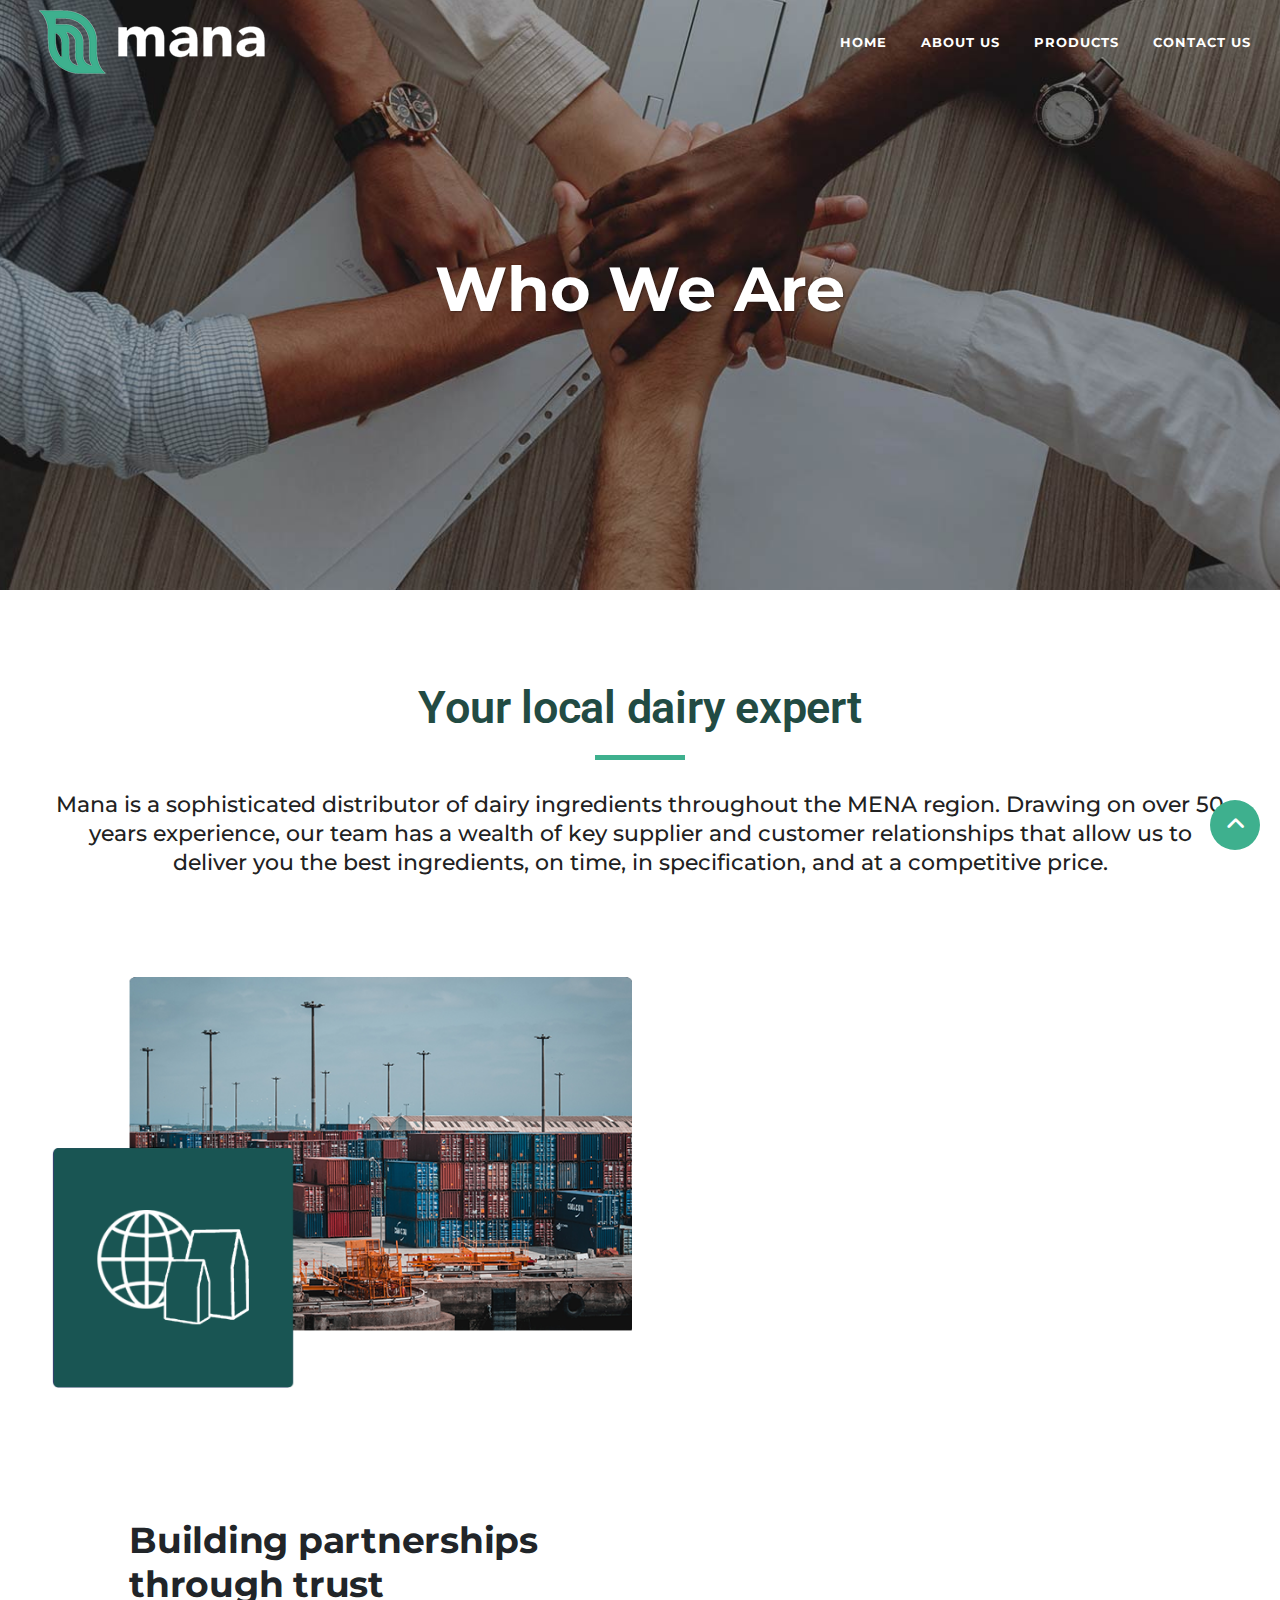
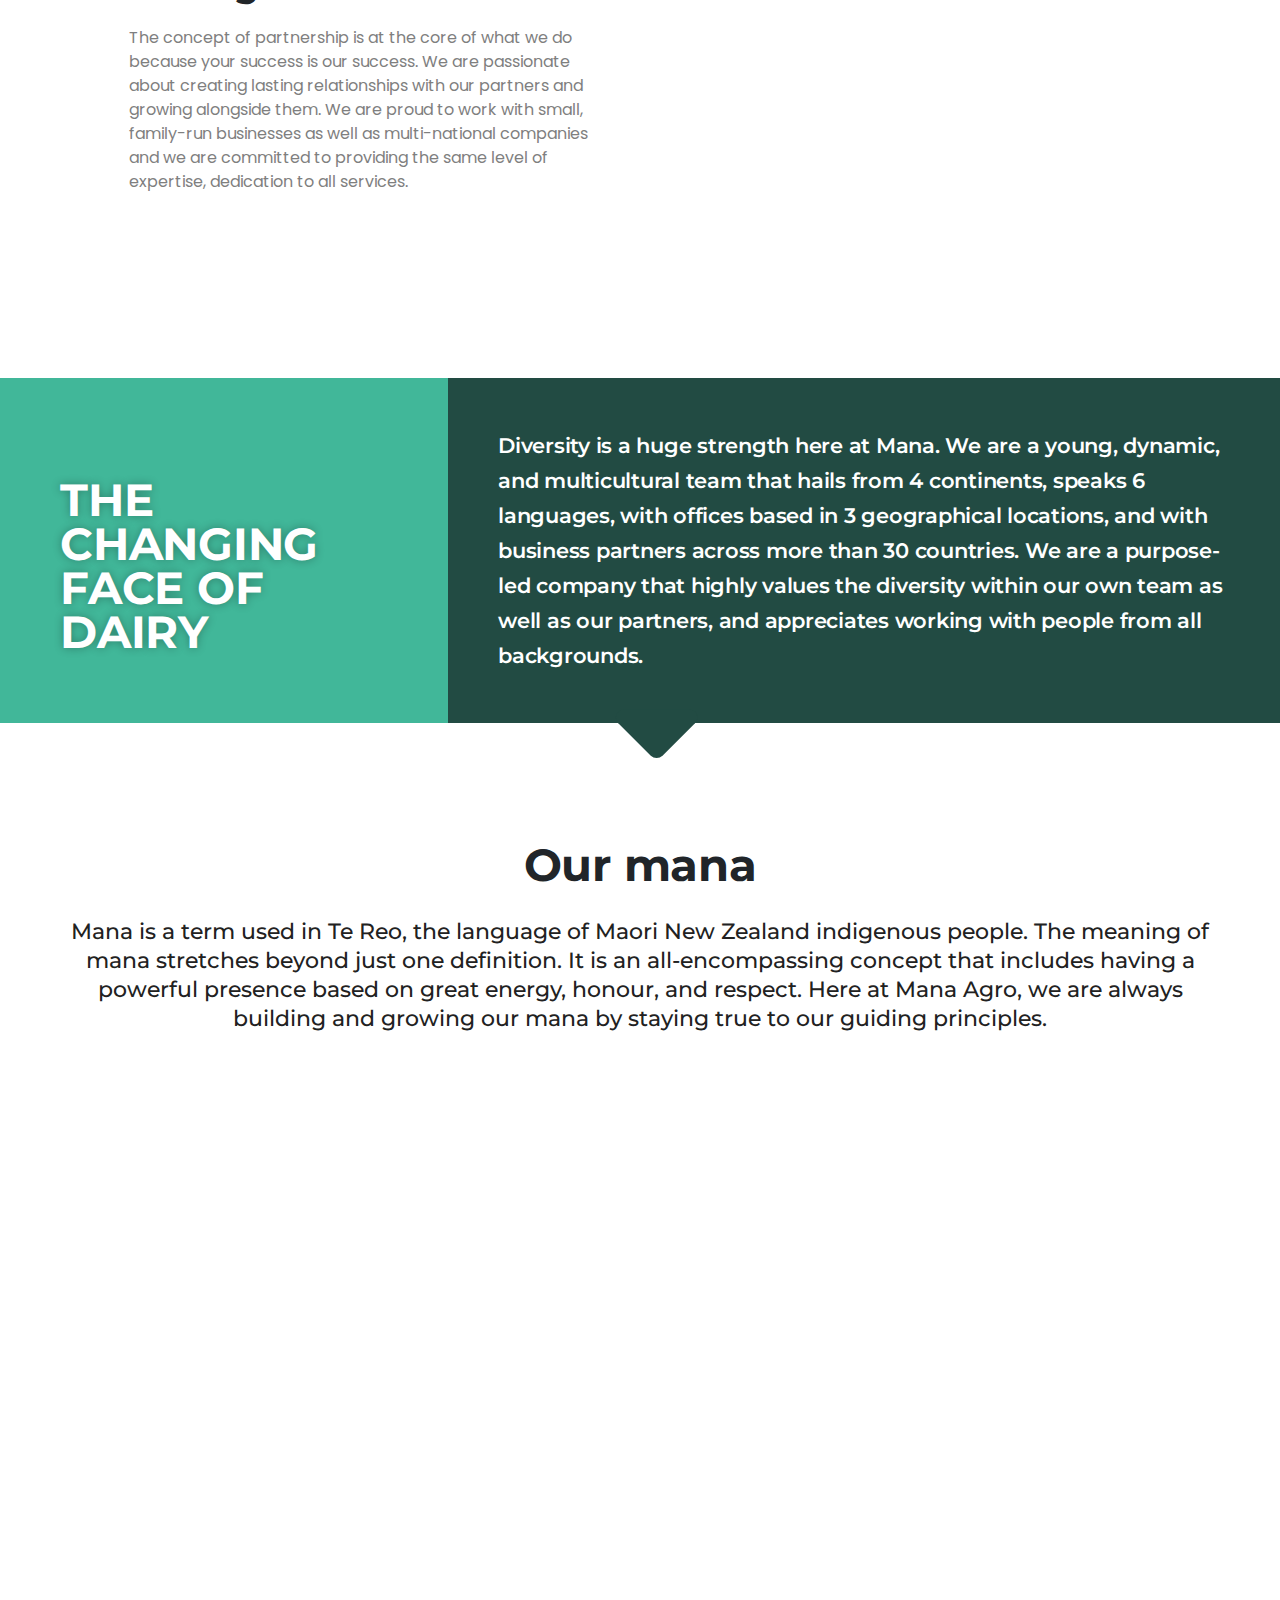
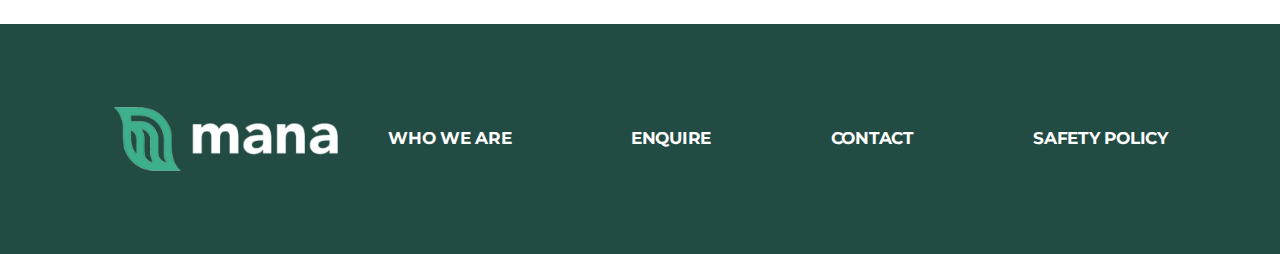
==== about-us.html @ 50a7fb3b "updated mana html" ====
<!DOCTYPE html>
<html lang="en">

<head>
    <meta charset="UTF-8">
    <meta http-equiv="X-UA-Compatible" content="IE=edge">
    <meta name="viewport" content="width=device-width, initial-scale=1.0">
    <title>Who We Are</title>

    <!--favicon-->
    <link rel="icon" href="assests/images/favicon.png">


    <!--Essential css file-->
    <link rel="stylesheet" href="assests/css/all.css">
    <link rel="stylesheet" href="assests/css/bootstrap.min.css">
    <link rel="stylesheet" href="assests/css/animate.css">
    <link rel="stylesheet" href="assests/css/slick.css">
    <link rel="stylesheet" href="assests/css/style.css">
</head>

<body class="overflow-auto">


    <!--Header Section Start-->
    <header class="header-section header-inner-section header-sticky">
        <div class="container-fluid container-padding">
            <div class="header-content d-flex align-items-center justify-content-between">
                <div class="header-inner-left">
                    <div class="header-logo">
                        <a href="index.html"><img src="assests/images/logo-light-green-text.png" alt=""></a>
                    </div>
                </div>
                <div class="header-nav">
                    <ul class="d-flex">
                        <li>
                            <a href="index.html">Home</a>
                        </li>
                        <li>
                            <a href="about-us.html">About us</a>
                        </li>
                        <li>
                            <a href="products.html">Products</a>
                        </li>
                        <li>
                            <a href="contact-us.html">Contact Us</a>
                        </li>
                    </ul>
                </div>
                <div class="mobile-toggle d-none">
                    <div class="mobile_menu">
                        <button class="header_toggle_btn bg-transparent border-0" type="button"
                            data-bs-toggle="offcanvas" data-bs-target="#offcanvas-mobile">
                            <span></span>
                            <span></span>
                            <span></span>
                        </button>
                    </div>
                </div>
            </div>
        </div>
    </header>
    <!--Header Section End-->

    <!--Mobile Menu Start-->
    <div class="offcanvas fade offcanvas-start" id="offcanvas-mobile">
        <div class="offcanvas-body">
            <div class="mobile-menu">
                <a href="#" class="logo py-3"><img src="assests/images/logo-light-green-text.png" alt="logo"
                        class="img-fluid"></a>
                <a href="javascript:void(0)" class="close" data-bs-dismiss="offcanvas"><i class="fas fa-xmark"></i></a>
                <ul class="mobile-nav-menu">
                    <li>
                        <a href="index.html">Home</a>
                    </li>
                    <li>
                        <a href="about-us.html">About us</a>
                    </li>
                    <li>
                        <a href="products.html">Products</a>
                    </li>
                    <li>
                        <a href="contact-us.html">Contact Us</a>
                    </li>
                </ul>
            </div>
        </div>
    </div>
    <!--Mobile Menu End-->

    <!-- Breadcrumb Section Start-->
    <div class="breadcrumb-content overflow-hidden" style="background-image: url(assests/images/about-breadcrumb.jpg);">
        <div class="container">
            <div class="breadcrumb-title text-center">
                <a href="about-us.html">Who We Are</a>
            </div>
        </div>
    </div>
    <!-- Breadcrumb Section End-->

    <!--Local Section Start-->
    <section class="local-section">
        <div class="container">
            <div class="local-top mb100 text-center">
                <div class="local-title">
                    <h2>Your local dairy expert</h2>
                </div>
                <div class="local-hr">
                    <hr>
                </div>
                <div class="local-subtitle">
                    <h6>Mana is a sophisticated distributor of dairy ingredients throughout the MENA region. Drawing on over 50 years experience, our team has a wealth of key supplier and customer relationships that allow us to deliver you the best ingredients, on time, in specification, and at a competitive price.</h6>
                </div>
            </div>
            <div class="local-item">
                <div class="row g-3">
                    <div class="col-lg-6">
                        <div class="local-thumb">
                            <img src="assests/images/local-img-01.png" alt="">
                        </div>
                    </div>
                    <div class="col-lg-6">
                        <div class="local-content wow animate__zoomIn" data-wow-duration="2s">
                            <div class="local-content-title">
                                <h2>Seamless supply chain</h2>
                            </div>
                            <div class="local-content-subtitle">
                                <p>Our team of execution executives understand the importance of clean and hassle-free order fulfilment. We will partner with you to make the process of buying and selling your dairy ingredients seamless, streamlined, and stress-free.</p>
                            </div>
                        </div>
                    </div>
                </div>
            </div>
            <div class="row g-3">
                <div class="col-lg-6 order-2 order-lg-1">
                    <div class="local-content-two">
                        <div class="local-content-title">
                            <h2>Building partnerships <br> through trust</h2>
                        </div>
                        <div class="local-content-subtitle">
                            <p>The concept of partnership is at the core of what we do because your success is our success. We are passionate about creating lasting relationships with our partners and growing alongside them. We are proud to work with small, family-run businesses as well as multi-national companies and we are committed to providing the same level of expertise, dedication to all services.</p>
                        </div>
                    </div>
                </div>
                <div class="col-lg-6 order-1 order-lg-2">
                    <div class="local-thumb wow animate__zoomIn" data-wow-duration="4s">
                        <img src="assests/images/local-img-02.png" alt="">
                    </div>
                </div>
            </div>
        </div>
    </section>
    <!--Local Section End-->

    <!--Dairy Section Start-->
    <section class="dairy-section">
        <div class="dairy-item d-flex">
            <div class="dairy-left">
                <h2>THE CHANGING FACE OF DAIRY</h2>
            </div>
            <div class="dairy-right">
                <p>Diversity is a huge strength here at Mana. We are a young, dynamic, and multicultural team that hails from 4 continents, speaks 6 languages, with offices based in 3 geographical locations, and with business partners across more than 30 countries. We are a purpose-led company that highly values the diversity within our own team as well as our partners, and appreciates working with people from all backgrounds.</p>
            </div>
        </div>
    </section>
    <!--Dairy Section End-->

    <!--Mana Section Start-->
    <section class="mana-section overflow-hidden">
        <div class="container">
            <div class="mana-top text-center mb100">
                <div class="mana-title">
                    <h2>Our mana</h2>
                </div>
                <div class="mana-subtitle">
                    <p>Mana is a term used in Te Reo, the language of Maori New Zealand indigenous people. The meaning of mana stretches beyond just one definition. It is an all-encompassing concept that includes having a powerful presence based on great energy, honour, and respect. Here at Mana Agro, we are always building and growing our mana by staying true to our guiding principles.</p>
                </div>
            </div>
            <div class="row g-5 align-items-center">
                <div class="col-lg-4">
                    <div class="mana-content wow animate__fadeInLeft text-end" data-wow-duration="2s">
                        <div class="mana-content-top mb20">
                            <h3>Respect</h3>
                            <p>Our people <br>Our partners <br>Our products</p>
                        </div>
                        <div class="mana-content-hr mb20">
                            <span></span>
                        </div>
                        <div class="mana-content-top">
                            <h3>Honour</h3>
                            <p>Honour our word and <br>commitments</p>
                        </div>
                    </div>
                </div>
                <div class="col-lg-4">
                    <div class="mana-thumb wow animate__fadeInUp" data-wow-duration="2s">
                        <img src="assests/images/mana-logo.png" alt="">
                    </div>
                </div>
                <div class="col-lg-4">
                    <div class="mana-content wow animate__fadeInRight" data-wow-duration="2s">
                        <div class="mana-content-top mana-content-text mb20">
                            <h3>MAHI (Work)</h3>
                            <p>Take pride in our mahi by being <br>action orientated and delivering <br>results</p>
                        </div>
                        <div class="mana-content-hr mb20">
                            <span></span>
                        </div>
                        <div class="mana-content-top">
                            <h3>Creativity</h3>
                            <p>Create solutions <br>Create opportunities <br>Think outside the box</p>
                        </div>
                    </div>
                </div>
            </div>
        </div>
    </section>
    <!--Mana Section End-->

    <!--Footer Section Start-->
    <footer class="footer-section footer-inner-section overflow-hidden">
        <div class="container-fluid">
            <div class="row g-4 g-md-5 align-items-center">
                <div class="col-md-3">
                    <div class="footer-widget">
                        <div class="footer-logo">
                            <a href="index.html"><img src="assests/images/footer-logo-2.png" alt=""></a>
                        </div>
                    </div>
                </div>
                <div class="col-md-9">
                    <div class="footer-widget">
                        <div class="footer-inner-nav">
                            <ul class="d-flex">
                                <li>
                                    <a href="about-us.html">Who we are</a>
                                </li>
                                <li>
                                    <a href="enquire.html">Enquire</a>
                                </li>
                                <li>
                                    <a href="contact-us.html">Contact</a>
                                </li>
                                <li>
                                    <a href="javascript:void(0);" class="footer-modal-btn" data-bs-toggle="modal" data-bs-target="#myModal">SAFETY POLICY</a>
                                    
                                    <div class="modal fade footer-modal" id="myModal">
                                        <div class="modal-dialog">
                                            <div class="modal-content">
                                                <div class="modal-header">
                                                    <h6>MANA AGRO DMCC</h6>
                                                    <h3>Food Safety Policy</h3>
                                                    <hr class="modal-header-hr">
                                                </div>
                                                <div class="modal-body">
                                                    <p><strong>Mana Agro DMCC </strong>ensures that all food products
                                                        delivered to customers will be safe for human consumption. This
                                                        commitment is upheld through continuous adherence to the stringent
                                                        requirements outlined in the FSSC Scheme 22000:2018 Version 6, which
                                                        necessitates a thorough and systematic assessment of every
                                                        operational step.</p>
                                                    <p>&nbsp;</p>
                                                    <p><strong>WE PLEDGE TOO :</strong></p>
                                                    <p>&nbsp;</p>
                                                    <ul>
                                                        <li class="d-flex">
                                                            <i class="fa-solid fa-circle"></i>
                                                            <span><strong>Ensure that all the activities are aligned with
                                                                    consumer needs and fully comply with the requirements of
                                                                    our Food Safety Management System (FSMS)</strong></span>
                                                        </li>
                                                        <li class="d-flex ">
                                                            <i class="fa-solid fa-circle"></i>
                                                            <span><strong>Provide and alocate the resources by the Senior
                                                                    management to fulfill the FSMS</strong></span>
                                                        </li>
                                                        <li class="d-flex ">
                                                            <i class="fa-solid fa-circle"></i>
                                                            <span><strong>Follow the legal requirement including statutory
                                                                    and regulatory requirements of UAE</strong></span>
                                                        </li>
                                                        <li class="d-flex">
                                                            <i class="fa-solid fa-circle"></i>
                                                            <span><strong>Evaluate employee competency through comprehensive
                                                                    assessments and tailored training programs, fostering a
                                                                    culture of dedication to the FSMS</strong></span>
                                                        </li>
                                                        <li class="d-flex">
                                                            <i class="fa-solid fa-circle"></i>
                                                            <span><strong>Establish smart objectives and integratethem into
                                                                    department's KPI's and ensure the allocation of
                                                                    resources required for their achievement</strong></span>
                                                        </li>
                                                        <li class="d-flex">
                                                            <i class="fa-solid fa-circle"></i>
                                                            <span><strong>Provide adequate training to
                                                                    employees</strong></span>
                                                        </li>
                                                    </ul>
                                                    <p>&nbsp;</p>
                                                    <p><strong>WE ENSURE THAT :</strong></p>
                                                    <p>&nbsp;</p>
                                                    <ul>
                                                        <li class="d-flex">
                                                            <i class="fa-solid fa-circle"></i>
                                                            <span><strong>Sourcing products only from approved sources or
                                                                certified suppliers, ensuring the highest standards of
                                                                quality and safety.</strong></span>
                                                        </li>
                                                        <li class="d-flex">
                                                            <i class="fa-solid fa-circle"></i>
                                                            <span><strong>Maintaining strict control over all critical
                                                                processes, meticulously documenting these controls to
                                                                uphold food safety standards.</strong></span>
                                                        </li>
                                                        <li class="d-flex ">
                                                            <i class="fa-solid fa-circle"></i>
                                                            <span><strong>Any outsourced services comply with predetermined
                                                                requirements to safeguard food safety</strong></span>
                                                        </li>
                                                        <li class="d-flex ">
                                                            <i class="fa-solid fa-circle"></i>
                                                            <span><strong>All personnel are committed to the FSMP to ensure
                                                                the continual improvement of FSMS</strong></span>
                                                        </li>
                                                        <li class="d-flex ">
                                                            <i class="fa-solid fa-circle"></i>
                                                            <span><strong>Conducting all client-related activities, from
                                                                inquiry to acceptance, in full compliance with legal
                                                                obligations and Dubai Municipality
                                                                guidelines</strong></span>
                                                        </li>
                                                    </ul>
                                                    <p>&nbsp;</p>
                                                    <p><strong>WE REQUIRE OUR EMPLOYEES TO :</strong></p>
                                                    <p>&nbsp;</p>
                                                    <ul>
                                                        <li class="d-flex ">
                                                            <i class="fa-solid fa-circle"></i>
                                                            <span><strong>Observe all food safety regulations and procedures
                                                                followed by the organization</strong></span>
                                                        </li>
                                                        <li class="d-flex">
                                                            <i class="fa-solid fa-circle"></i>
                                                            <span><strong>Act responsibly to ensure the safety of
                                                                themselves, their colleagues, the public, and the
                                                                environment in all matters related to the
                                                                FSM</strong></span>
                                                        </li>
                                                    </ul>
                                                </div>
                                            </div>
                                        </div>
                                    </div>
                                </li>
                            </ul>
                        </div>
                    </div>
                </div>
            </div>
        </div>
    </footer>
    <!--Footer Section End-->

    <!--scroll top button start-->
    <button type="button" class="scroll-top-btn"><i class="fa-solid fa-angle-up"></i></button>
    <!--scroll top button end-->


    <!--Essential script files-->
    <script src="assests/js/jquery.min.js"></script>
    <script src="assests/js/bootstrap.min.js"></script>
    <script src="assests/js/slick.js"></script>
    <script src="assests/js/wow.js"></script>
    <script src="assests/js/script.js"></script>
</body>

</html>
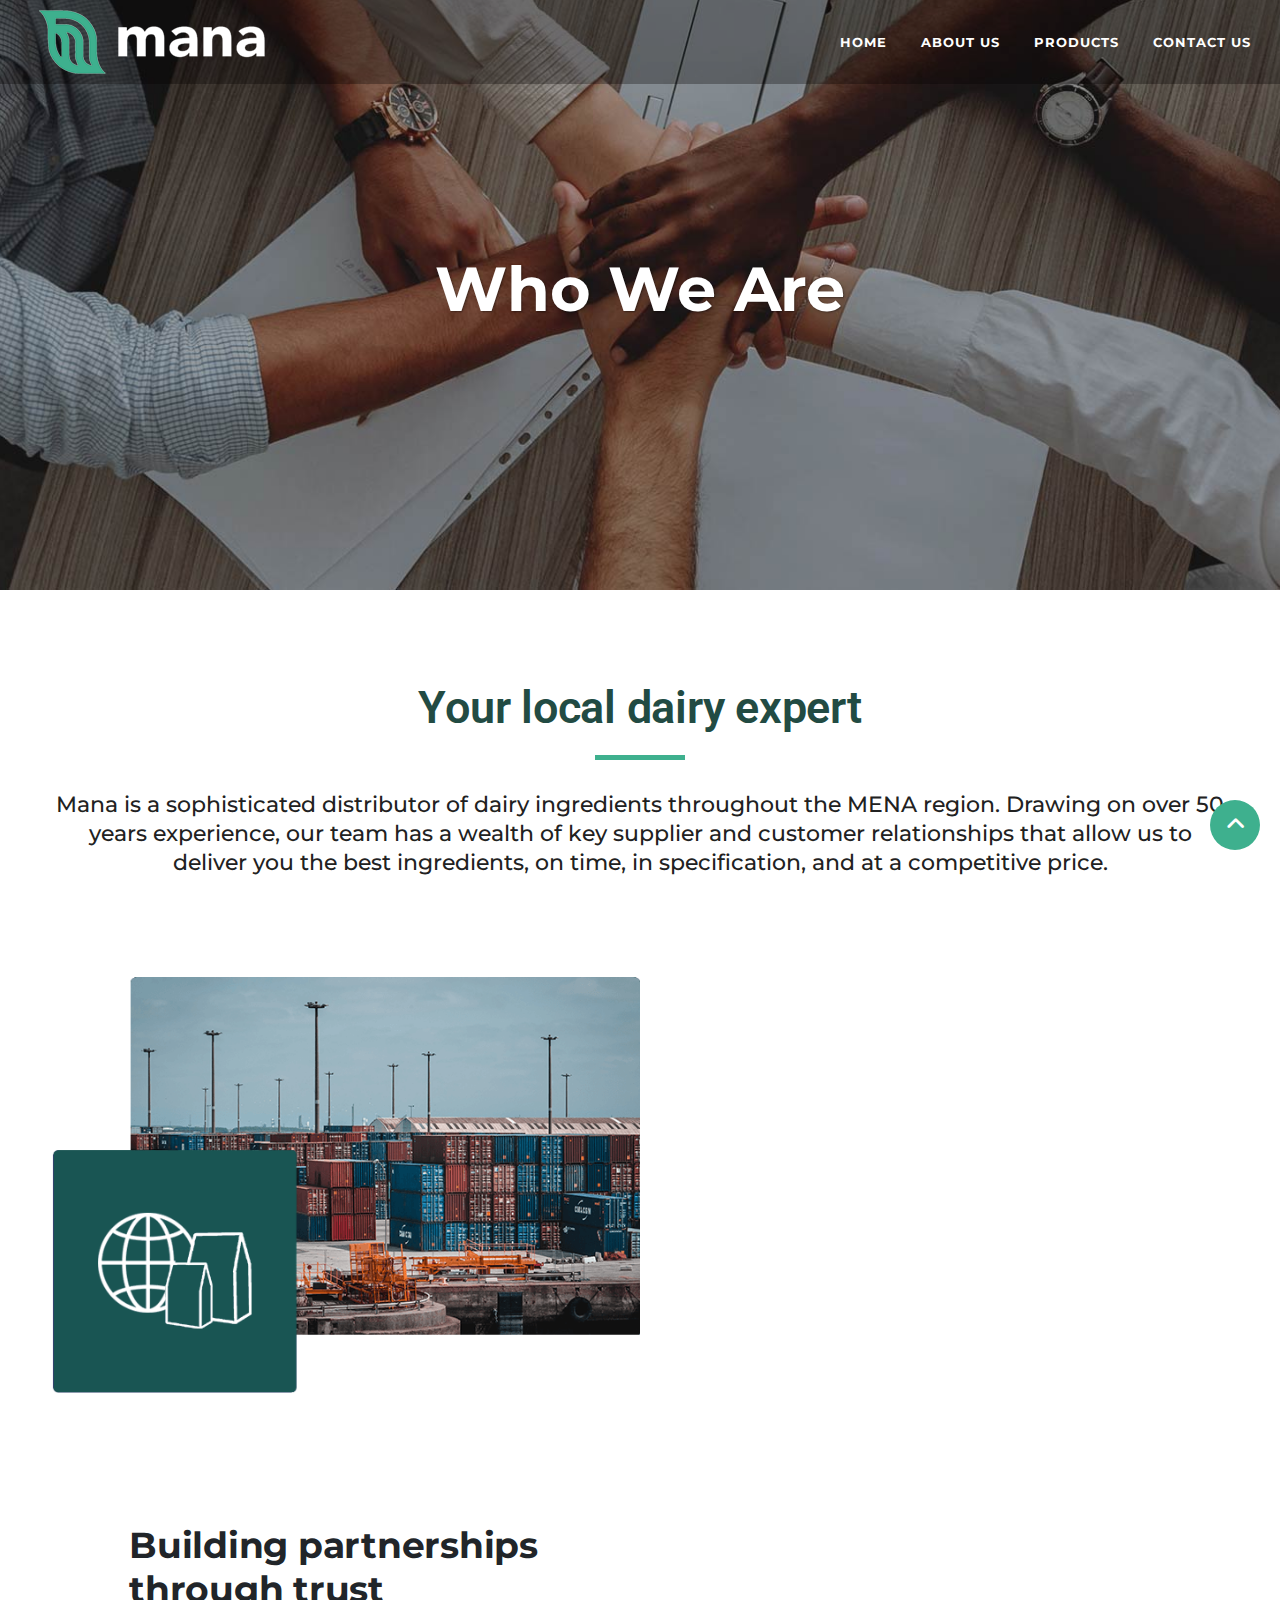
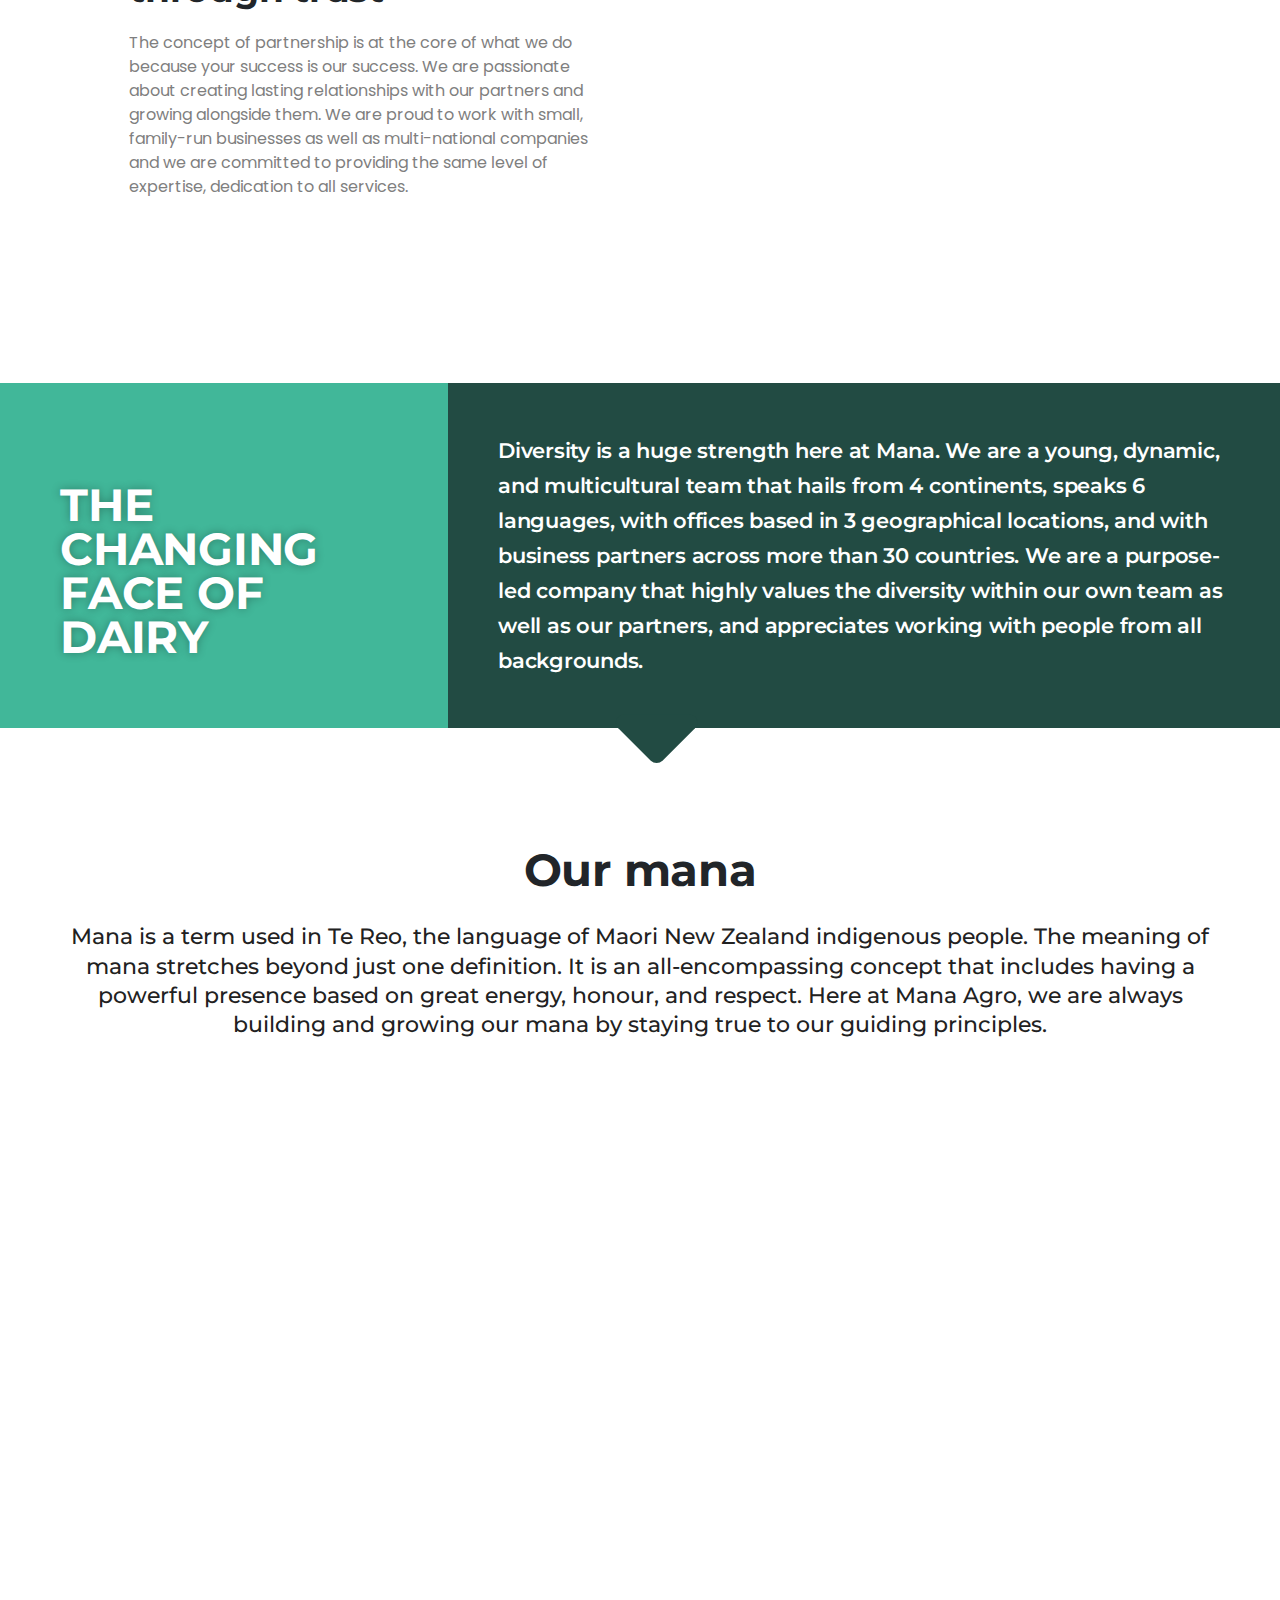
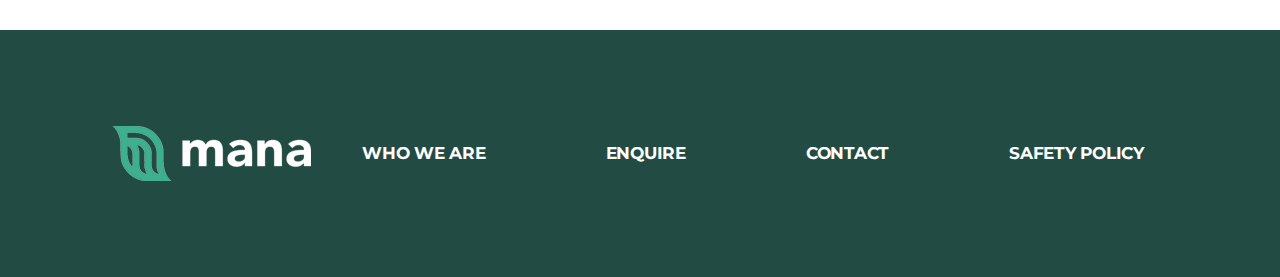
==== commit bea6f77b: "updatd html" ====
--- a/about-us.html
+++ b/about-us.html
@@ -7,28 +7,30 @@
     <meta name="viewport" content="width=device-width, initial-scale=1.0">
     <title>Who We Are</title>
 
-    <!--favicon-->
-    <link rel="icon" href="assests/images/favicon.png">
+
+
+        <!--favicon-->
+    <link rel="icon" href="assets/images/favicon.png">
 
 
     <!--Essential css file-->
-    <link rel="stylesheet" href="assests/css/all.css">
-    <link rel="stylesheet" href="assests/css/bootstrap.min.css">
-    <link rel="stylesheet" href="assests/css/animate.css">
-    <link rel="stylesheet" href="assests/css/slick.css">
-    <link rel="stylesheet" href="assests/css/style.css">
+    <link rel="stylesheet" href="assets/css/all.css">
+    <link rel="stylesheet" href="assets/css/bootstrap.min.css">
+    <link rel="stylesheet" href="assets/css/animate.css">
+    <link rel="stylesheet" href="assets/css/slick.css">
+    <link rel="stylesheet" href="assets/css/style.css">
 </head>
 
 <body class="overflow-auto">
 
 
-    <!--Header Section Start-->
-    <header class="header-section header-inner-section header-sticky">
+        <!--Header Section Start-->
+    <header class="header-section header-sticky">
         <div class="container-fluid container-padding">
             <div class="header-content d-flex align-items-center justify-content-between">
                 <div class="header-inner-left">
                     <div class="header-logo">
-                        <a href="index.html"><img src="assests/images/logo-light-green-text.png" alt=""></a>
+                        <a href="index.html"><img src="assets/images/logo-light-green-text.png" alt=""></a>
                     </div>
                 </div>
                 <div class="header-nav">
@@ -66,8 +68,7 @@
     <div class="offcanvas fade offcanvas-start" id="offcanvas-mobile">
         <div class="offcanvas-body">
             <div class="mobile-menu">
-                <a href="#" class="logo py-3"><img src="assests/images/logo-light-green-text.png" alt="logo"
-                        class="img-fluid"></a>
+                <a href="#" class="logo py-3"><img src="assets/images/logo-light-green-text.png" alt="logo" class="mobile-logo"></a>
                 <a href="javascript:void(0)" class="close" data-bs-dismiss="offcanvas"><i class="fas fa-xmark"></i></a>
                 <ul class="mobile-nav-menu">
                     <li>
@@ -89,7 +90,7 @@
     <!--Mobile Menu End-->
 
     <!-- Breadcrumb Section Start-->
-    <div class="breadcrumb-content overflow-hidden" style="background-image: url(assests/images/about-breadcrumb.jpg);">
+    <div class="breadcrumb-content overflow-hidden" style="background-image: url(assets/images/about-breadcrumb.jpg);">
         <div class="container">
             <div class="breadcrumb-title text-center">
                 <a href="about-us.html">Who We Are</a>
@@ -113,14 +114,14 @@
                 </div>
             </div>
             <div class="local-item">
-                <div class="row g-3">
+                <div class="row g-4 g-lg-0">
                     <div class="col-lg-6">
                         <div class="local-thumb">
-                            <img src="assests/images/local-img-01.png" alt="">
-                        </div>
-                    </div>
-                    <div class="col-lg-6">
-                        <div class="local-content wow animate__zoomIn" data-wow-duration="2s">
+                            <img src="assets/images/local-img-01.png" alt="">
+                        </div>
+                    </div>
+                    <div class="col-lg-6 wow animate__slideInUp" data-wow-delay="0.01s"> 
+                        <div class="local-content">
                             <div class="local-content-title">
                                 <h2>Seamless supply chain</h2>
                             </div>
@@ -142,9 +143,9 @@
                         </div>
                     </div>
                 </div>
-                <div class="col-lg-6 order-1 order-lg-2">
-                    <div class="local-thumb wow animate__zoomIn" data-wow-duration="4s">
-                        <img src="assests/images/local-img-02.png" alt="">
+                <div class="col-lg-6 order-1 order-lg-2 wow animate__slideInUp" data-wow-delay="0.01s">
+                    <div class="local-thumb">
+                        <img src="assets/images/local-img-02.png" alt="">
                     </div>
                 </div>
             </div>
@@ -177,8 +178,8 @@
                 </div>
             </div>
             <div class="row g-5 align-items-center">
-                <div class="col-lg-4">
-                    <div class="mana-content wow animate__fadeInLeft text-end" data-wow-duration="2s">
+                <div class="col-lg-4 wow animate__slideInUp" data-wow-delay="0.01s">
+                    <div class="mana-content text-end">
                         <div class="mana-content-top mb20">
                             <h3>Respect</h3>
                             <p>Our people <br>Our partners <br>Our products</p>
@@ -192,13 +193,13 @@
                         </div>
                     </div>
                 </div>
-                <div class="col-lg-4">
-                    <div class="mana-thumb wow animate__fadeInUp" data-wow-duration="2s">
-                        <img src="assests/images/mana-logo.png" alt="">
-                    </div>
-                </div>
-                <div class="col-lg-4">
-                    <div class="mana-content wow animate__fadeInRight" data-wow-duration="2s">
+                <div class="col-lg-4 wow animate__slideInUp" data-wow-delay="0.01s">
+                    <div class="mana-thumb">
+                        <img src="assets/images/mana-logo.png" alt="">
+                    </div>
+                </div>
+                <div class="col-lg-4 wow animate__slideInUp" data-wow-delay="0.01s">
+                    <div class="mana-content">
                         <div class="mana-content-top mana-content-text mb20">
                             <h3>MAHI (Work)</h3>
                             <p>Take pride in our mahi by being <br>action orientated and delivering <br>results</p>
@@ -217,162 +218,136 @@
     </section>
     <!--Mana Section End-->
 
-    <!--Footer Section Start-->
-    <footer class="footer-section footer-inner-section overflow-hidden">
-        <div class="container-fluid">
-            <div class="row g-4 g-md-5 align-items-center">
-                <div class="col-md-3">
-                    <div class="footer-widget">
-                        <div class="footer-logo">
-                            <a href="index.html"><img src="assests/images/footer-logo-2.png" alt=""></a>
-                        </div>
-                    </div>
-                </div>
-                <div class="col-md-9">
-                    <div class="footer-widget">
-                        <div class="footer-inner-nav">
-                            <ul class="d-flex">
-                                <li>
-                                    <a href="about-us.html">Who we are</a>
-                                </li>
-                                <li>
-                                    <a href="enquire.html">Enquire</a>
-                                </li>
-                                <li>
-                                    <a href="contact-us.html">Contact</a>
-                                </li>
-                                <li>
-                                    <a href="javascript:void(0);" class="footer-modal-btn" data-bs-toggle="modal" data-bs-target="#myModal">SAFETY POLICY</a>
-                                    
-                                    <div class="modal fade footer-modal" id="myModal">
-                                        <div class="modal-dialog">
-                                            <div class="modal-content">
-                                                <div class="modal-header">
-                                                    <h6>MANA AGRO DMCC</h6>
-                                                    <h3>Food Safety Policy</h3>
-                                                    <hr class="modal-header-hr">
-                                                </div>
-                                                <div class="modal-body">
-                                                    <p><strong>Mana Agro DMCC </strong>ensures that all food products
-                                                        delivered to customers will be safe for human consumption. This
-                                                        commitment is upheld through continuous adherence to the stringent
-                                                        requirements outlined in the FSSC Scheme 22000:2018 Version 6, which
-                                                        necessitates a thorough and systematic assessment of every
-                                                        operational step.</p>
-                                                    <p>&nbsp;</p>
-                                                    <p><strong>WE PLEDGE TOO :</strong></p>
-                                                    <p>&nbsp;</p>
-                                                    <ul>
-                                                        <li class="d-flex">
-                                                            <i class="fa-solid fa-circle"></i>
-                                                            <span><strong>Ensure that all the activities are aligned with
-                                                                    consumer needs and fully comply with the requirements of
-                                                                    our Food Safety Management System (FSMS)</strong></span>
-                                                        </li>
-                                                        <li class="d-flex ">
-                                                            <i class="fa-solid fa-circle"></i>
-                                                            <span><strong>Provide and alocate the resources by the Senior
-                                                                    management to fulfill the FSMS</strong></span>
-                                                        </li>
-                                                        <li class="d-flex ">
-                                                            <i class="fa-solid fa-circle"></i>
-                                                            <span><strong>Follow the legal requirement including statutory
-                                                                    and regulatory requirements of UAE</strong></span>
-                                                        </li>
-                                                        <li class="d-flex">
-                                                            <i class="fa-solid fa-circle"></i>
-                                                            <span><strong>Evaluate employee competency through comprehensive
-                                                                    assessments and tailored training programs, fostering a
-                                                                    culture of dedication to the FSMS</strong></span>
-                                                        </li>
-                                                        <li class="d-flex">
-                                                            <i class="fa-solid fa-circle"></i>
-                                                            <span><strong>Establish smart objectives and integratethem into
-                                                                    department's KPI's and ensure the allocation of
-                                                                    resources required for their achievement</strong></span>
-                                                        </li>
-                                                        <li class="d-flex">
-                                                            <i class="fa-solid fa-circle"></i>
-                                                            <span><strong>Provide adequate training to
-                                                                    employees</strong></span>
-                                                        </li>
-                                                    </ul>
-                                                    <p>&nbsp;</p>
-                                                    <p><strong>WE ENSURE THAT :</strong></p>
-                                                    <p>&nbsp;</p>
-                                                    <ul>
-                                                        <li class="d-flex">
-                                                            <i class="fa-solid fa-circle"></i>
-                                                            <span><strong>Sourcing products only from approved sources or
-                                                                certified suppliers, ensuring the highest standards of
-                                                                quality and safety.</strong></span>
-                                                        </li>
-                                                        <li class="d-flex">
-                                                            <i class="fa-solid fa-circle"></i>
-                                                            <span><strong>Maintaining strict control over all critical
-                                                                processes, meticulously documenting these controls to
-                                                                uphold food safety standards.</strong></span>
-                                                        </li>
-                                                        <li class="d-flex ">
-                                                            <i class="fa-solid fa-circle"></i>
-                                                            <span><strong>Any outsourced services comply with predetermined
-                                                                requirements to safeguard food safety</strong></span>
-                                                        </li>
-                                                        <li class="d-flex ">
-                                                            <i class="fa-solid fa-circle"></i>
-                                                            <span><strong>All personnel are committed to the FSMP to ensure
-                                                                the continual improvement of FSMS</strong></span>
-                                                        </li>
-                                                        <li class="d-flex ">
-                                                            <i class="fa-solid fa-circle"></i>
-                                                            <span><strong>Conducting all client-related activities, from
-                                                                inquiry to acceptance, in full compliance with legal
-                                                                obligations and Dubai Municipality
-                                                                guidelines</strong></span>
-                                                        </li>
-                                                    </ul>
-                                                    <p>&nbsp;</p>
-                                                    <p><strong>WE REQUIRE OUR EMPLOYEES TO :</strong></p>
-                                                    <p>&nbsp;</p>
-                                                    <ul>
-                                                        <li class="d-flex ">
-                                                            <i class="fa-solid fa-circle"></i>
-                                                            <span><strong>Observe all food safety regulations and procedures
-                                                                followed by the organization</strong></span>
-                                                        </li>
-                                                        <li class="d-flex">
-                                                            <i class="fa-solid fa-circle"></i>
-                                                            <span><strong>Act responsibly to ensure the safety of
-                                                                themselves, their colleagues, the public, and the
-                                                                environment in all matters related to the
-                                                                FSM</strong></span>
-                                                        </li>
-                                                    </ul>
-                                                </div>
-                                            </div>
-                                        </div>
-                                    </div>
-                                </li>
-                            </ul>
-                        </div>
-                    </div>
-                </div>
-            </div>
-        </div>
-    </footer>
-    <!--Footer Section End-->
-
-    <!--scroll top button start-->
-    <button type="button" class="scroll-top-btn"><i class="fa-solid fa-angle-up"></i></button>
-    <!--scroll top button end-->
-
-
-    <!--Essential script files-->
-    <script src="assests/js/jquery.min.js"></script>
-    <script src="assests/js/bootstrap.min.js"></script>
-    <script src="assests/js/slick.js"></script>
-    <script src="assests/js/wow.js"></script>
-    <script src="assests/js/script.js"></script>
+    
+     <!--Footer Section Start-->
+ <footer class="footer-section">
+    <div class="container">
+        <div class="footer-item d-flex align-items-center">
+            <div class="footer-widget">
+                <div class="footer-logo">
+                    <a href="index.html"><img src="assets/images/footer-logo.png" alt=""></a>
+                </div>
+            </div>
+            <div class="footer-widget">
+                <div class="footer-nav">
+                    <ul class="d-flex">
+                        <li>
+                            <a href="about-us.html">Who we are</a>
+                        </li>
+                        <li>
+                            <a href="enquire.html">Enquire</a>
+                        </li>
+                        <li>
+                            <a href="contact-us.html">Contact</a>
+                        </li>
+                        <li>
+                            <a href="javascript:void(0);" class="footer-modal-btn" data-bs-toggle="modal"
+                                data-bs-target="#myModal">SAFETY POLICY</a>
+                        </li>
+                    </ul>
+                </div>
+            </div>
+        </div>
+    </div>
+</footer>
+<!--Footer Section End-->
+
+<!--scroll top button start-->
+<button type="button" class="scroll-top-btn"><i class="fa-solid fa-angle-up"></i></button>
+<!--scroll top button end-->
+
+
+<div class="modal fade footer-modal" id="myModal">
+    <div class="modal-dialog">
+       <div class="modal-content">
+          <div class="modal-header">
+             <h6>MANA AGRO DMCC</h6>
+             <h3>Food Safety Policy</h3>
+             <hr class="modal-header-hr">
+          </div>
+          <div class="modal-body">
+             <p><strong>Mana Agro DMCC </strong>ensures that all food products delivered to customers will be safe for human consumption. This commitment is upheld through continuous adherence to the stringent requirements outlined in the FSSC Scheme 22000:2018 Version 6, which necessitates a thorough and systematic assessment of every operational step. </p>
+             
+             <p class="my-4"><strong>WE PLEDGE TOO :</strong></p>
+             
+             <ul>
+                <li class="d-flex">
+                   <i class="fa-solid fa-circle"></i>
+                   <span><strong>Ensure that all the activities are aligned with consumer needs and fully comply with the requirements of our Food Safety Management System (FSMS)</strong></span>
+                </li>
+                <li class="d-flex ">
+                   <i class="fa-solid fa-circle"></i>
+                   <span><strong>Provide and alocate the resources by the Senior management to fulfill the FSMS</strong></span>
+                </li>
+                <li class="d-flex ">
+                   <i class="fa-solid fa-circle"></i>
+                   <span><strong>Follow the legal requirement including statutory and regulatory requirements of UAE</strong></span>
+                </li>
+                <li class="d-flex">
+                   <i class="fa-solid fa-circle"></i>
+                   <span><strong>Evaluate employee competency through comprehensive assessments and tailored training programs, fostering a culture of dedication to the FSMS</strong></span>
+                </li>
+                <li class="d-flex">
+                   <i class="fa-solid fa-circle"></i>
+                   <span><strong>Establish smart objectives and integratethem into department's KPI's and ensure resources required for their achievement</strong></span>
+                </li>
+                <li class="d-flex">
+                   <i class="fa-solid fa-circle"></i>
+                   <span><strong>Provide adequate training to employees</strong></span>
+                </li>
+             </ul>
+             <p class="my-4"><strong>WE ENSURE THAT :</strong></p>
+             <ul>
+                <li class="d-flex">
+                   <i class="fa-solid fa-circle"></i>
+                   <span><strong>Sourcing products only from approved sources or certified suppliers, ensuring the highest standards of quality and safety.</strong></span>
+                </li>
+                <li class="d-flex">
+                   <i class="fa-solid fa-circle"></i>
+                   <span><strong>Maintaining strict control over all critical  processes, meticulously documenting these controls to uphold food safety standards.</strong></span>
+                </li>
+                <li class="d-flex ">
+                   <i class="fa-solid fa-circle"></i>
+                   <span><strong>Any outsourced services comply with predetermined requirements to safeguard food safety</strong></span>
+                </li>
+                <li class="d-flex ">
+                   <i class="fa-solid fa-circle"></i>
+                   <span><strong>All personnel are committed to the FSMP to ensure the continual improvement of FSMS</strong></span>
+                </li>
+                <li class="d-flex ">
+                   <i class="fa-solid fa-circle"></i>
+                   <span><strong>Conducting all client-related activities, from inquiry to acceptance, in full compliance with legal obligations and Dubai Municipality guidelines</strong></span>
+                </li>
+             </ul>
+
+             <p class="my-4"><strong>WE REQUIRE OUR EMPLOYEES TO :</strong></p>
+
+             <ul>
+                <li class="d-flex ">
+                   <i class="fa-solid fa-circle"></i>
+                   <span><strong>Observe all food safety regulations and procedures followed by the organization</strong></span>
+                </li>
+                <li class="d-flex">
+                   <i class="fa-solid fa-circle"></i>
+                   <span><strong>Act responsibly to ensure the safety of themselves, their colleagues, the public, and the environment in all matters related to the FSM</strong></span>
+                </li>
+             </ul>
+          </div>
+       </div>
+    </div>
+ </div>
+
+
+
+
+
+<!--Essential script files-->
+<script src="assets/js/jquery.min.js"></script>
+<script src="assets/js/bootstrap.min.js"></script>
+<script src="assets/js/slick.js"></script>
+<script src="assets/js/wow.js"></script>
+<script src="assets/js/script.js"></script>
+
 </body>
 
 </html>